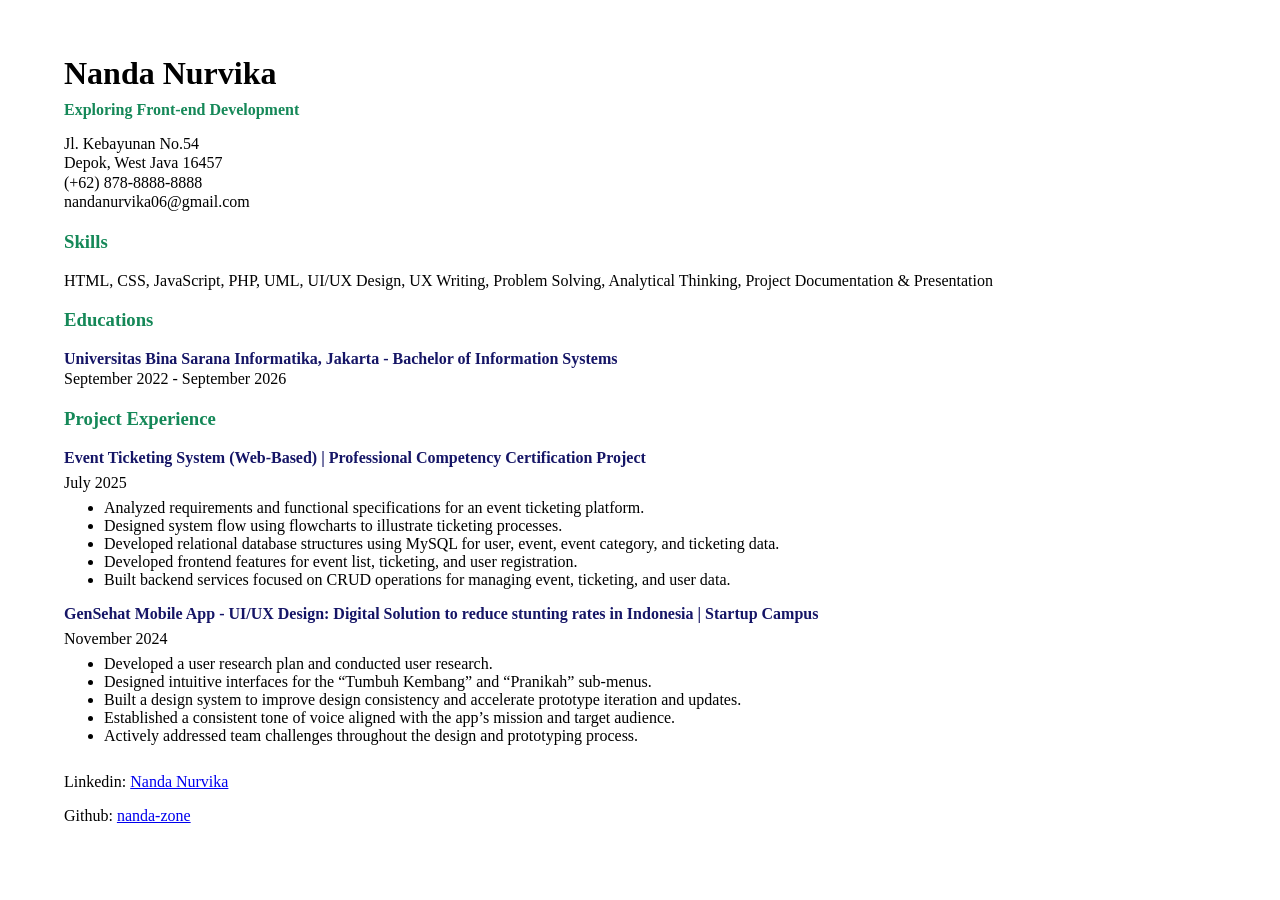
==== single-page-cv.html @ c391f989 "Upload single-page CV" ====
<!DOCTYPE html>
<html lang="en">
<head>
    <meta charset="UTF-8">
    <meta name="description" content="Professional CV Nanda Nurvika, great with HMTL and CSS">
    <meta property="og:title" content="CV Nanda Nurvika">
    <meta property="og:image" content="pasfoto.jpg">
    <meta name="viewport" content="width=device-width, initial-scale=1.0">
    <link rel="icon" href="favicon.ico" type="image/x-icon">
    
    <title>CV Nanda Nurvika</title>
</head>
<body style="font-family: Calibri; margin: 64px; text-align: justify;">
    <header style="line-height: 0.6;">
        <h1>Nanda Nurvika</h1>
        <strong class="sub-title" style="margin-bottom: 32px; color: rgb(21, 136, 88);">Exploring Front-end Development</strong>
    </header>

    <main>
        <section id="profile" style="line-height: 0.2; margin-bottom: 28px; margin-top: 28px;">
            <p>Jl. Kebayunan No.54</p>
            <p>Depok, West Java 16457</p>
            <p>(+62) 878-8888-8888</p>
            <a href="nandanurvika06@gmail.com" style="color:black; text-decoration: none; cursor: pointer;">nandanurvika06@gmail.com</a>
        </section>

        <section id="skill" style="margin-bottom: 28px;">
            <h3 class="sub-title" style="color: rgb(21, 136, 88);">Skills</h3>
            <p>HTML, CSS, JavaScript, PHP, UML, UI/UX Design, UX Writing, Problem Solving, Analytical Thinking, Project Documentation & Presentation</p>
        </section>

        <section id="education" style="line-height: 0.2; margin-bottom: 28px;">
            <h3 class="sub-title" style="color: rgb(21, 136, 88); margin-bottom: 36px;">Educations</h3>
            <strong class="head-list" style="color: rgb(21, 21, 102);">Universitas Bina Sarana Informatika, Jakarta - Bachelor of Information Systems</strong>
            <p>September 2022 - September 2026</p>
        </section>

        <section id="experience" style="margin-bottom: 28px;">
            <h3 class="sub-title" style="color: rgb(21, 136, 88);">Project Experience</h3>
            <div class="container">
                <strong style="color: rgb(21, 21, 102);">Event Ticketing System (Web-Based) | Professional Competency Certification Project</strong>
                <p style="line-height: 0; font-size: 16px;">July 2025</p>
            </div>
                <ul>
                    <li>Analyzed requirements and functional specifications for an event ticketing platform.</li> 
                    <li>Designed system flow using flowcharts to illustrate ticketing processes.</li> 
                    <li>Developed relational database structures using MySQL for user, event, event category, and ticketing data.</li> 
                    <li>Developed frontend features for event list, ticketing, and user registration.</li>
                    <li>Built backend services focused on CRUD operations for managing event, ticketing, and user data.</li>
                </ul>

            <div class="container">
                <strong style="color: rgb(21, 21, 102);">GenSehat Mobile App - UI/UX Design: Digital Solution to reduce stunting rates in Indonesia | Startup Campus</strong>
                <p style="line-height: 0; font-size: 16px;">November 2024</p>
                <ul>
                    <li>Developed a user research plan and conducted user research.</li> 
                    <li>Designed intuitive interfaces for the “Tumbuh Kembang” and “Pranikah” sub-menus.</li> 
                    <li>Built a design system to improve design consistency and accelerate prototype iteration and updates.</li> 
                    <li>Established a consistent tone of voice aligned with the app’s mission and target audience.</li> 
                    <li>Actively addressed team challenges throughout the design and prototyping process.</li>
                </ul>
            </div>
        </section>

        <section id="across-the-internet">
            <p>Linkedin: <a href="https://www.linkedin.com/in/nanda-nurvika">Nanda Nurvika</a></p>
            <p>Github: <a href="https://www.github.com/nanda-zone">nanda-zone</a></p>
        </section>
    </main>
</body>
</html>
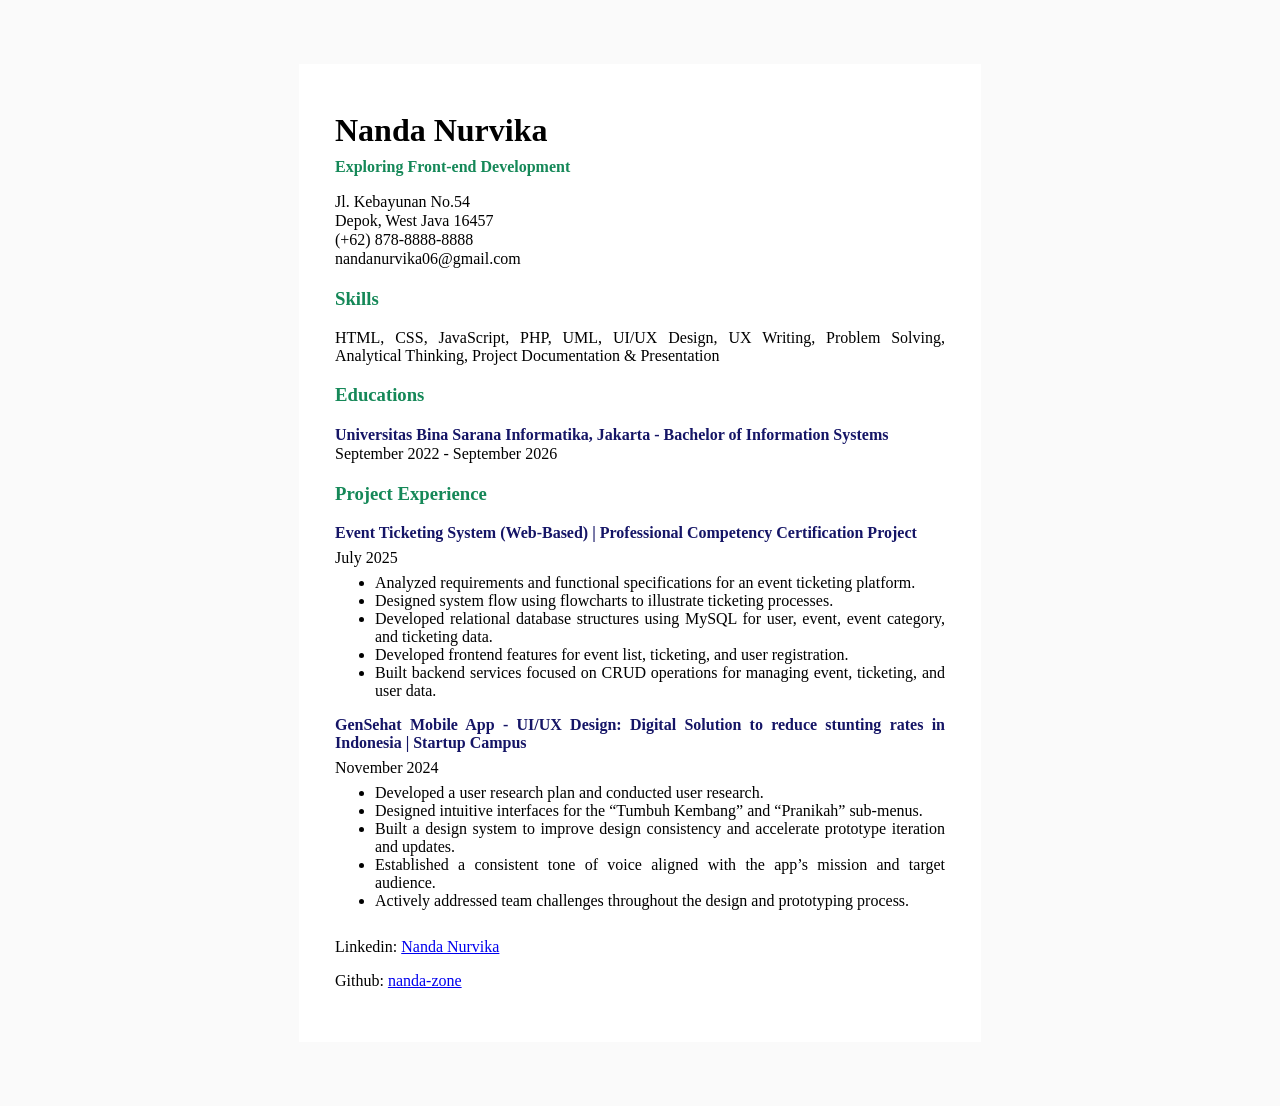
==== commit f5b97556: "Update: background color and added max-width" ====
--- a/single-page-cv.html
+++ b/single-page-cv.html
@@ -10,62 +10,64 @@
     
     <title>CV Nanda Nurvika</title>
 </head>
-<body style="font-family: Calibri; margin: 64px; text-align: justify;">
-    <header style="line-height: 0.6;">
-        <h1>Nanda Nurvika</h1>
-        <strong class="sub-title" style="margin-bottom: 32px; color: rgb(21, 136, 88);">Exploring Front-end Development</strong>
-    </header>
+<body style="background-color: #fafafa;">
+    <div class="paper" style="max-width: 610px; font-family: Calibri; margin: 0 auto; margin-top: 64px; margin-bottom: 64px; text-align: justify; background-color: white; padding: 36px;">
+        <header style="line-height: 0.6;">
+            <h1>Nanda Nurvika</h1>
+            <strong class="sub-title" style="margin-bottom: 32px; color: rgb(21, 136, 88);">Exploring Front-end Development</strong>
+        </header>
 
-    <main>
-        <section id="profile" style="line-height: 0.2; margin-bottom: 28px; margin-top: 28px;">
-            <p>Jl. Kebayunan No.54</p>
-            <p>Depok, West Java 16457</p>
-            <p>(+62) 878-8888-8888</p>
-            <a href="nandanurvika06@gmail.com" style="color:black; text-decoration: none; cursor: pointer;">nandanurvika06@gmail.com</a>
-        </section>
+        <main>
+            <section id="profile" style="line-height: 0.2; margin-bottom: 28px; margin-top: 28px;">
+                <p>Jl. Kebayunan No.54</p>
+                <p>Depok, West Java 16457</p>
+                <p>(+62) 878-8888-8888</p>
+                <a href="nandanurvika06@gmail.com" style="color:black; text-decoration: none; cursor: pointer;">nandanurvika06@gmail.com</a>
+            </section>
 
-        <section id="skill" style="margin-bottom: 28px;">
-            <h3 class="sub-title" style="color: rgb(21, 136, 88);">Skills</h3>
-            <p>HTML, CSS, JavaScript, PHP, UML, UI/UX Design, UX Writing, Problem Solving, Analytical Thinking, Project Documentation & Presentation</p>
-        </section>
+            <section id="skill" style="margin-bottom: 28px;">
+                <h3 class="sub-title" style="color: rgb(21, 136, 88);">Skills</h3>
+                <p>HTML, CSS, JavaScript, PHP, UML, UI/UX Design, UX Writing, Problem Solving, Analytical Thinking, Project Documentation & Presentation</p>
+            </section>
 
-        <section id="education" style="line-height: 0.2; margin-bottom: 28px;">
-            <h3 class="sub-title" style="color: rgb(21, 136, 88); margin-bottom: 36px;">Educations</h3>
-            <strong class="head-list" style="color: rgb(21, 21, 102);">Universitas Bina Sarana Informatika, Jakarta - Bachelor of Information Systems</strong>
-            <p>September 2022 - September 2026</p>
-        </section>
+            <section id="education" style="line-height: 0.2; margin-bottom: 28px;">
+                <h3 class="sub-title" style="color: rgb(21, 136, 88); margin-bottom: 36px;">Educations</h3>
+                <strong class="head-list" style="color: rgb(21, 21, 102);">Universitas Bina Sarana Informatika, Jakarta - Bachelor of Information Systems</strong>
+                <p>September 2022 - September 2026</p>
+            </section>
 
-        <section id="experience" style="margin-bottom: 28px;">
-            <h3 class="sub-title" style="color: rgb(21, 136, 88);">Project Experience</h3>
-            <div class="container">
-                <strong style="color: rgb(21, 21, 102);">Event Ticketing System (Web-Based) | Professional Competency Certification Project</strong>
-                <p style="line-height: 0; font-size: 16px;">July 2025</p>
-            </div>
-                <ul>
-                    <li>Analyzed requirements and functional specifications for an event ticketing platform.</li> 
-                    <li>Designed system flow using flowcharts to illustrate ticketing processes.</li> 
-                    <li>Developed relational database structures using MySQL for user, event, event category, and ticketing data.</li> 
-                    <li>Developed frontend features for event list, ticketing, and user registration.</li>
-                    <li>Built backend services focused on CRUD operations for managing event, ticketing, and user data.</li>
-                </ul>
+            <section id="experience" style="margin-bottom: 28px;">
+                <h3 class="sub-title" style="color: rgb(21, 136, 88);">Project Experience</h3>
+                <div class="container">
+                    <strong style="color: rgb(21, 21, 102);">Event Ticketing System (Web-Based) | Professional Competency Certification Project</strong>
+                    <p style="line-height: 0; font-size: 16px;">July 2025</p>
+                </div>
+                    <ul>
+                        <li>Analyzed requirements and functional specifications for an event ticketing platform.</li> 
+                        <li>Designed system flow using flowcharts to illustrate ticketing processes.</li> 
+                        <li>Developed relational database structures using MySQL for user, event, event category, and ticketing data.</li> 
+                        <li>Developed frontend features for event list, ticketing, and user registration.</li>
+                        <li>Built backend services focused on CRUD operations for managing event, ticketing, and user data.</li>
+                    </ul>
 
-            <div class="container">
-                <strong style="color: rgb(21, 21, 102);">GenSehat Mobile App - UI/UX Design: Digital Solution to reduce stunting rates in Indonesia | Startup Campus</strong>
-                <p style="line-height: 0; font-size: 16px;">November 2024</p>
-                <ul>
-                    <li>Developed a user research plan and conducted user research.</li> 
-                    <li>Designed intuitive interfaces for the “Tumbuh Kembang” and “Pranikah” sub-menus.</li> 
-                    <li>Built a design system to improve design consistency and accelerate prototype iteration and updates.</li> 
-                    <li>Established a consistent tone of voice aligned with the app’s mission and target audience.</li> 
-                    <li>Actively addressed team challenges throughout the design and prototyping process.</li>
-                </ul>
-            </div>
-        </section>
+                <div class="container">
+                    <strong style="color: rgb(21, 21, 102);">GenSehat Mobile App - UI/UX Design: Digital Solution to reduce stunting rates in Indonesia | Startup Campus</strong>
+                    <p style="line-height: 0; font-size: 16px;">November 2024</p>
+                    <ul>
+                        <li>Developed a user research plan and conducted user research.</li> 
+                        <li>Designed intuitive interfaces for the “Tumbuh Kembang” and “Pranikah” sub-menus.</li> 
+                        <li>Built a design system to improve design consistency and accelerate prototype iteration and updates.</li> 
+                        <li>Established a consistent tone of voice aligned with the app’s mission and target audience.</li> 
+                        <li>Actively addressed team challenges throughout the design and prototyping process.</li>
+                    </ul>
+                </div>
+            </section>
 
-        <section id="across-the-internet">
-            <p>Linkedin: <a href="https://www.linkedin.com/in/nanda-nurvika">Nanda Nurvika</a></p>
-            <p>Github: <a href="https://www.github.com/nanda-zone">nanda-zone</a></p>
-        </section>
-    </main>
+            <section id="across-the-internet">
+                <p>Linkedin: <a href="https://www.linkedin.com/in/nanda-nurvika">Nanda Nurvika</a></p>
+                <p>Github: <a href="https://www.github.com/nanda-zone">nanda-zone</a></p>
+            </section>
+        </main>
+    </div>
 </body>
 </html>
